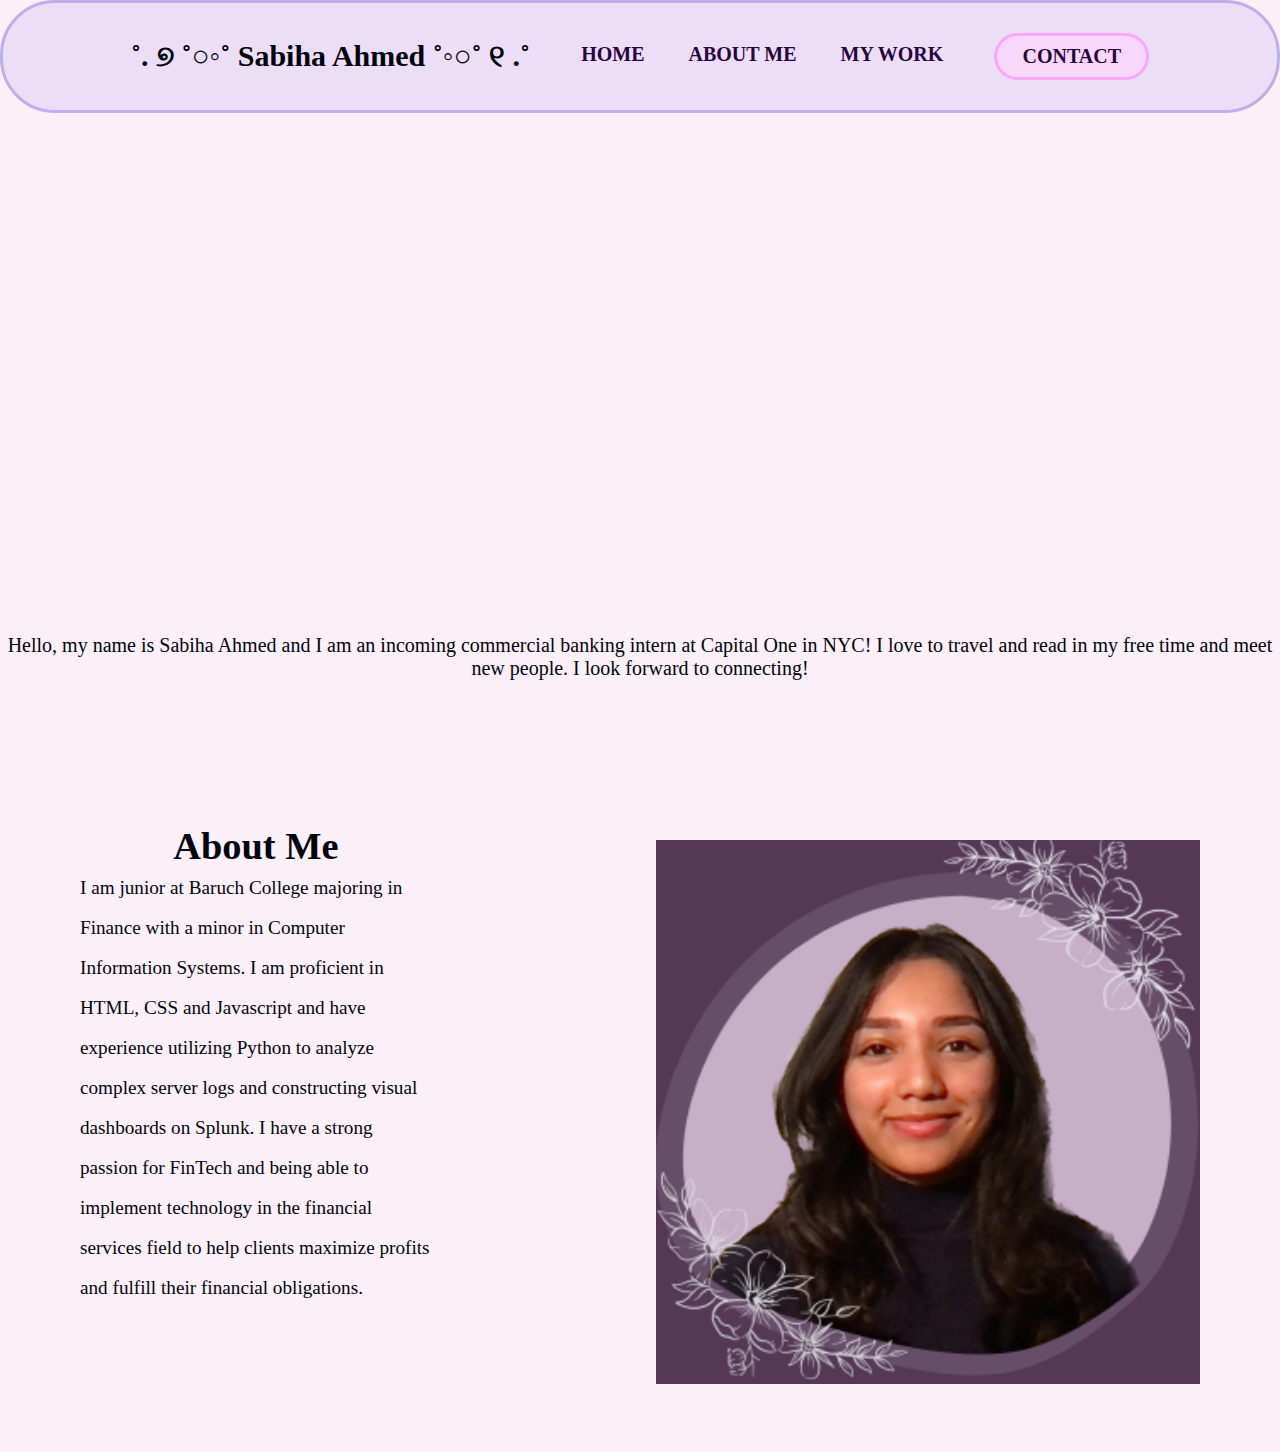
==== portfolio.html @ cc4a78d0 "Add files via upload" ====
<!DOCTYPE html>
<html>

<head>
    <meta charset="utf-8">
    <meta http-equiv="X-UA-Compatible" content="IE=edge">
    <title>Sabiha Ahmed Professional Portfolio</title>
    <meta name="description" content="Portfolio Content">
    <meta name="viewport" content="width=device-width, initial-scale=1">
    <link rel="stylesheet" href="style.css">
</head>

<body>
    <header>
        <div class="header-content">
            <h1 class="logo">˚. ୭ ˚○◦˚ Sabiha Ahmed ˚◦○˚ ୧ .˚ </h1>
            <nav>
                <ul class="navlinks">
                    <li><a href=#portfolio>HOME</a></li>
                    <li><a href=#about>ABOUT ME</a></li>
                    <li><a href=#work>MY WORK</a></li>
                </ul>
            </nav>
            <a class="Contact" href="#contact"><button>CONTACT</button></a>
        </div>
    </header>
    <section class="welcome" id=".home">
        <h1>Welcome <br> to my <br> Personal Portfolio!</h1>
        <p class="intro"> 
            Hello, my name is Sabiha Ahmed and I am an incoming commercial banking intern at Capital One in
            NYC! I love to travel and read in my free time and meet new people. I look forward to connecting! </p>
    </section>


<section class="about" id=".about">
        <div class="row">
            <div class="introduction">
<header class="aboutheader">
            <h1>About Me</h1>

            <p>
                I am junior at Baruch College majoring in Finance with a minor in Computer Information
                Systems. I am proficient in HTML, CSS and Javascript and have experience utilizing Python to analyze
                complex server logs and constructing visual dashboards on Splunk. I have a strong passion for FinTech and being
                able to implement technology in the financial services field to help clients maximize profits and
                fulfill their financial obligations. </p>
            </div>

            <div class="img">
            <img id="headshot" src="headshot2.png" alt="Image of Sabiha Ahmed">
        </div>
            </main>

    </div>

    <footer>
        <div id="footer-content">

        </div>
    </footer>
    <script src="" async defer></script>

</body>

</html>
---- style.css ----
@import url('https://fonts.googleapis.com/css2?family=Mali:wght@600&family=Montserrat&family=Space+Mono&display=swap');
@import url('https://fonts.googleapis.com/css2?family=Mali:wght@600&family=Space+Mono&display=swap');
body {
    background-color:#f2d1eb56;
    color:rgb(1, 6, 12);
    font-family: Georgia, 'Times New Roman', Times, serif
}
.logo {
    font-family: Georgia, 'Times New Roman', Times, serif
    cursor: pointer;
    font-size: 30px;

    
}

.logo:hover{
    transition:all 0.3s ease 0s;
    color:rgba(250, 152, 250, 1);
}

* {
    box-sizing:border-box;
    margin: 0;
    padding: 0;
    scroll-behavior: smooth;
    scroll-padding-top: 1rem;
    overflow-x: hidden;
}

li, a, button {
    font-weight: 550;
    font-size: 16px;
    text-decoration: none;
    color:rgb(40, 4, 65);
    font-size: 20px;

}

.header-content {
    display:flex;
    justify-content: space-between;
    align-items: center;
    padding: 30px 10%;
    background-color: rgba(197, 181, 243, 0.279);
    border-radius: 55px;
    border: solid rgb(190, 174, 238);

}


.navlinks {
    list-style: none;
}

.navlinks li {
    display: inline-block;
    padding: 0px 20px;
}

.navlinks li a {
    transition: all 0.3s ease 0s;
}

.navlinks li a:hover{
    color: rgba(250, 152, 250, 0.9);
    text-decoration: underline;
}

button {
    padding: 9px 25px;
    background-color:rgba(249, 215, 249, 0.9);
    border:solid #f58af598;
    border-radius: 50px;
    font-family: 'Times New Roman', Times, serif;
    cursor:pointer;
    transition:all 0.3s ease 0s;
}

button:hover {
    background-color:rgba(250, 152, 250, 0.8);
}

.welcome h1 {
    display: flex;
    justify-content: center;
    padding-top: 3rem;
    text-align: center;
    font-family: Georgia;
    font-size: 8.5rem;
    font-weight: 1rem;
    color: transparent;
    background: 
    url(https://media.giphy.com/media/bw14WlhKyivks/giphy.gif) no-repeat;
    background-size: cover;
    -webkit-background-clip: text;
}
.intro {
    font-size: 20px;
    text-align: center;
    margin-top: 5px;
}

.about .row {
    display: grid;
    grid-template-columns: 1fr 1fr;
    grid-column-gap: 2rem;
}

.about .row .introduction {
    padding-top: 9rem;
    padding-left: 5rem;
    font-size: 1.2rem;
    max-width: 45ch;
    padding-bottom: 9rem;
}

.about .row img {
    display: flex;
    width: 100%;
    height: auto;
    padding-right: 5rem;
    padding-top: 10rem;
    padding-bottom: 4rem;
}

.about p {
    line-height: 40px;
}

.about h1 {
    text-align: center;
}
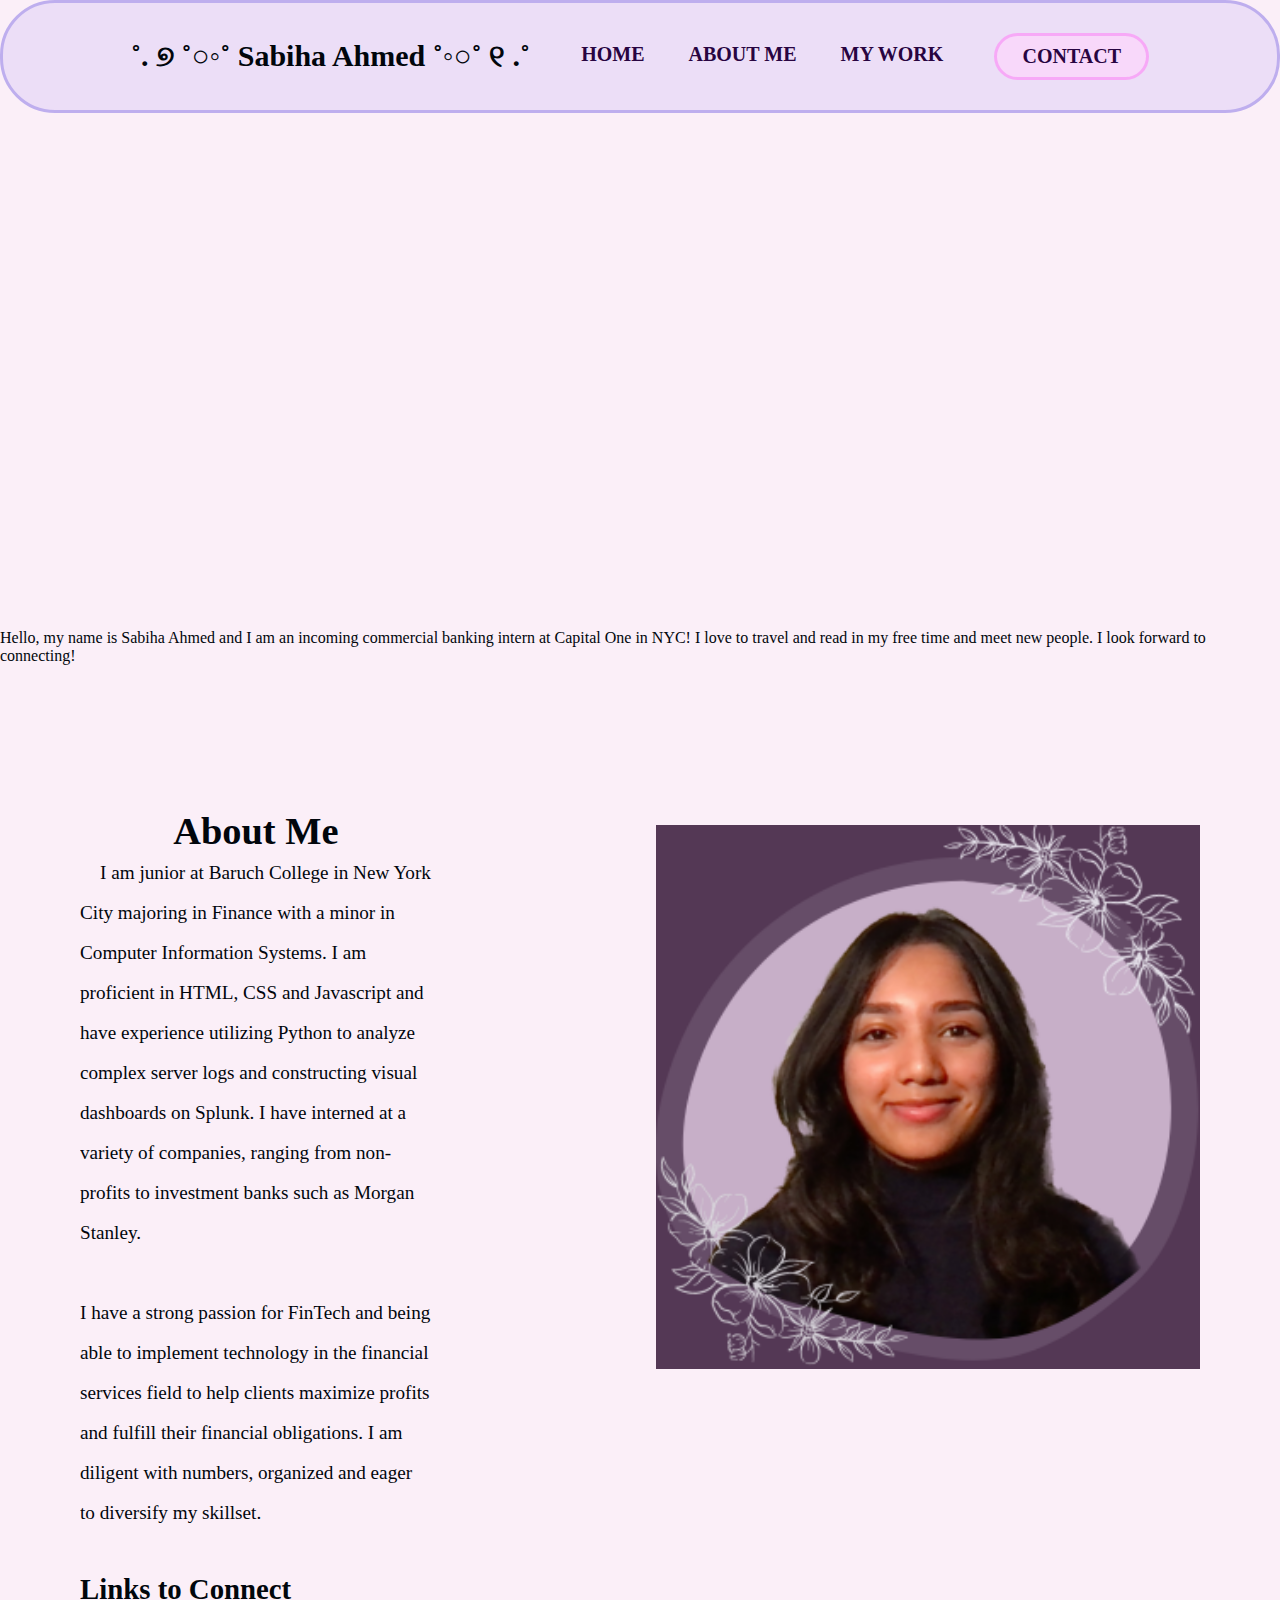
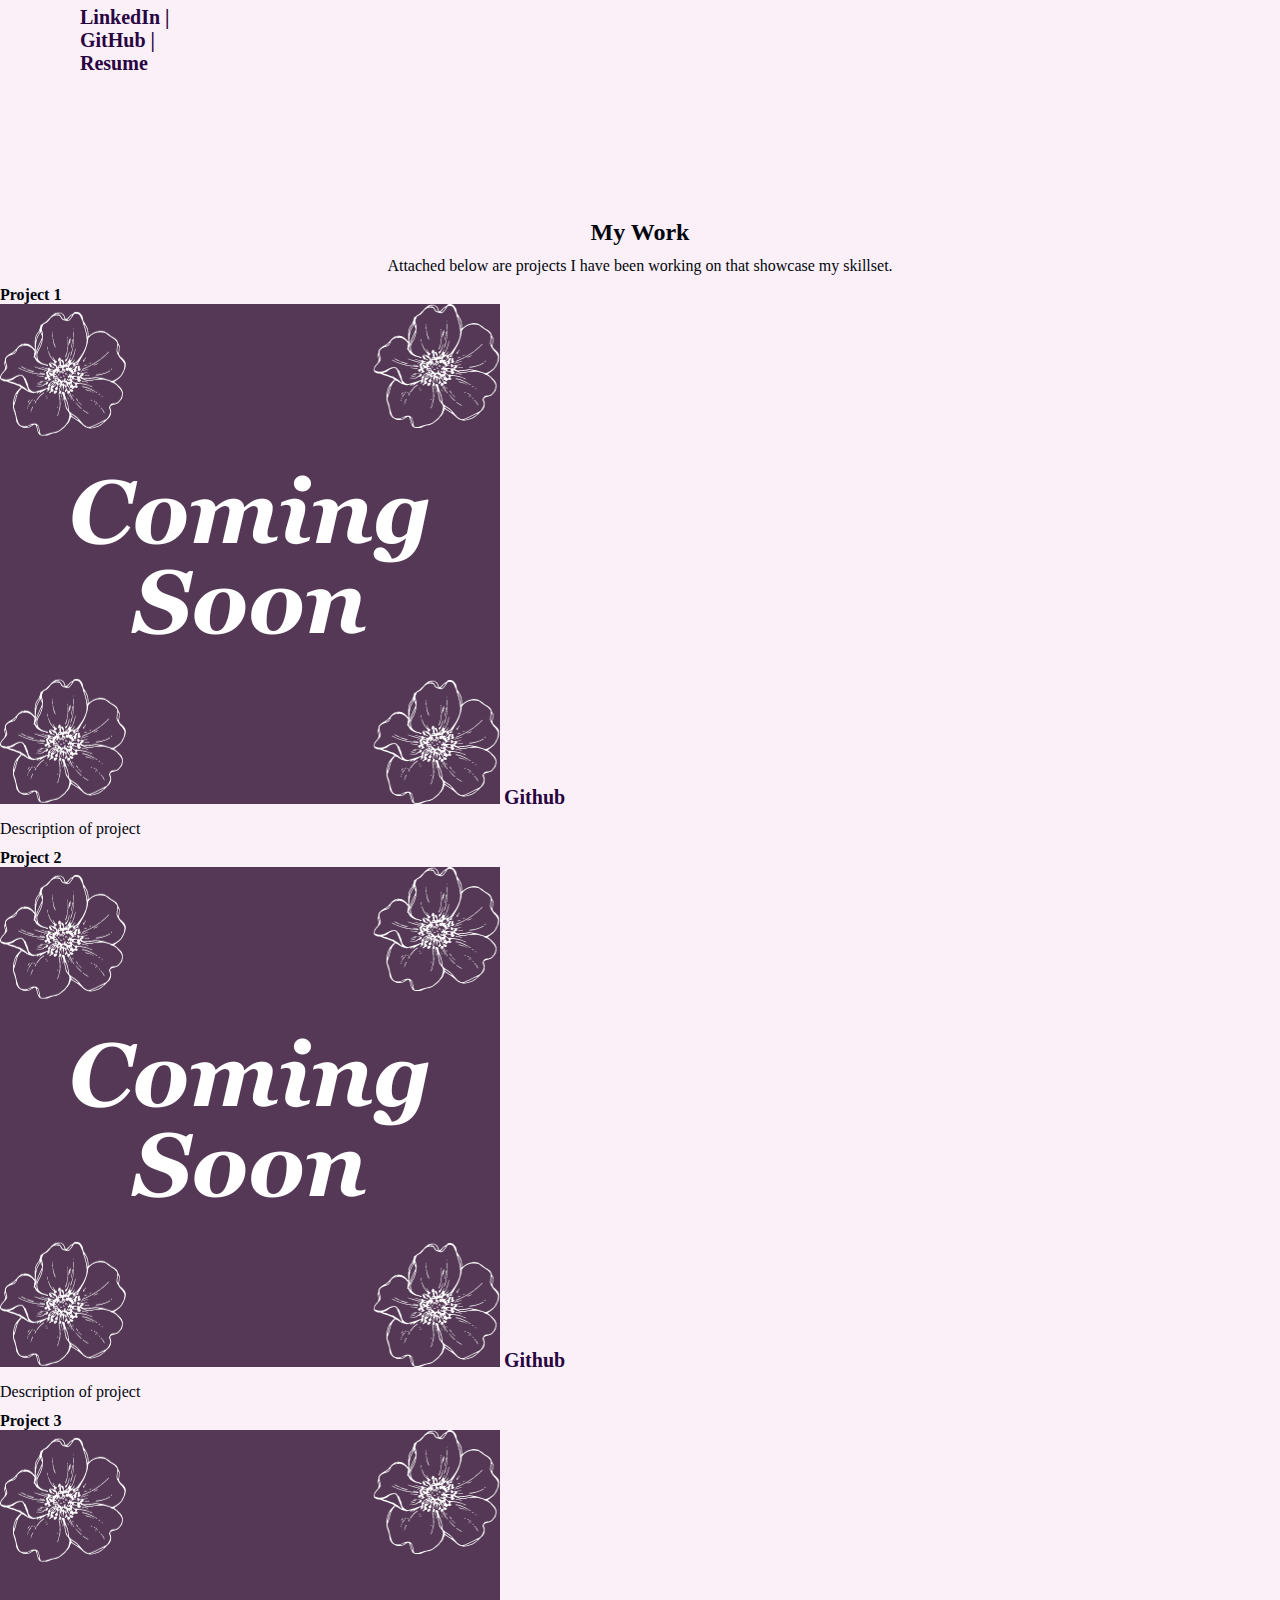
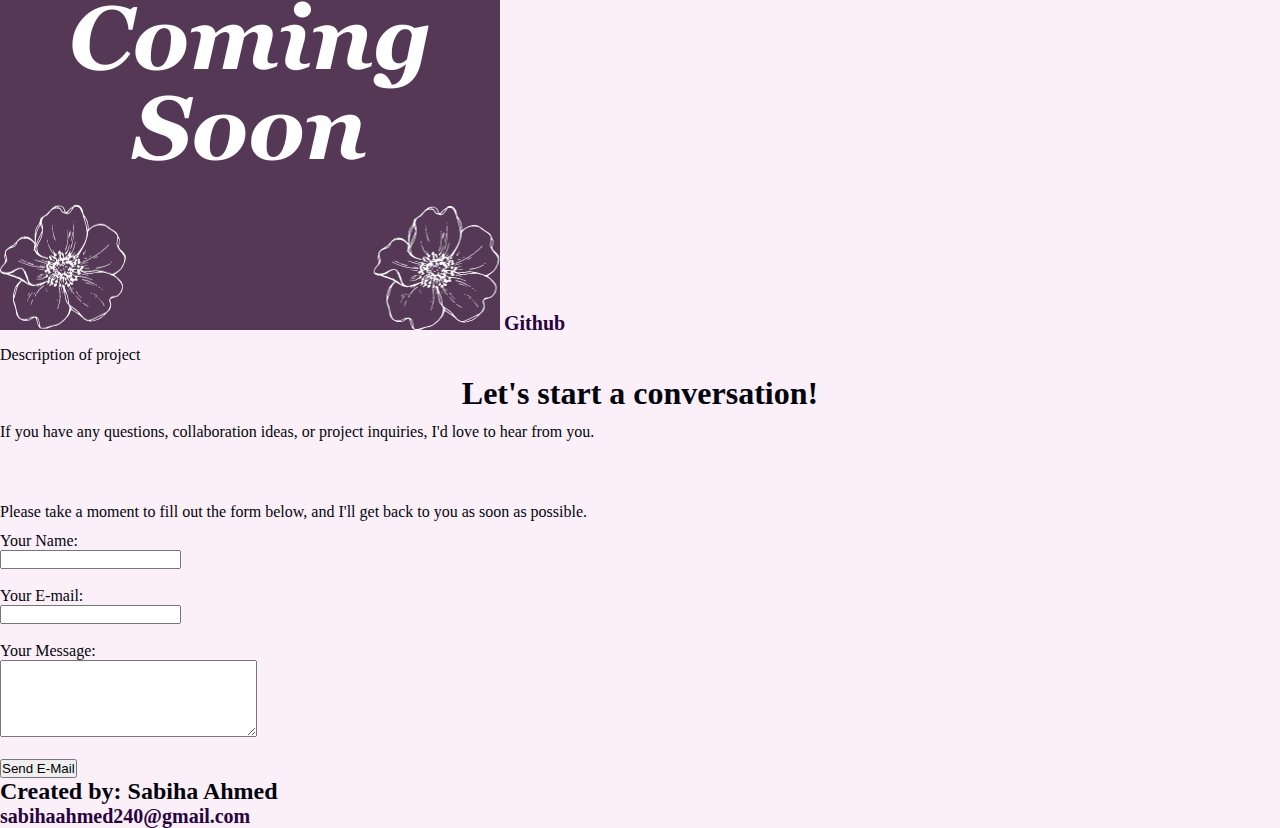
==== commit 668c9ced: "Update portfolio.html" ====
--- a/portfolio.html
+++ b/portfolio.html
@@ -24,42 +24,137 @@
             <a class="Contact" href="#contact"><button>CONTACT</button></a>
         </div>
     </header>
-    <section class="welcome" id=".home">
+    <section class="welcome" id="portfolio">
         <h1>Welcome <br> to my <br> Personal Portfolio!</h1>
-        <p class="intro"> 
+        <p id="intro"> 
             Hello, my name is Sabiha Ahmed and I am an incoming commercial banking intern at Capital One in
             NYC! I love to travel and read in my free time and meet new people. I look forward to connecting! </p>
     </section>
 
 
-<section class="about" id=".about">
+<section class="about" id="about">
         <div class="row">
             <div class="introduction">
 <header class="aboutheader">
             <h1>About Me</h1>
 
-            <p>
-                I am junior at Baruch College majoring in Finance with a minor in Computer Information
+            <p style="text-indent: 20px;">
+                I am junior at Baruch College in New York City majoring in Finance with a minor in Computer Information
                 Systems. I am proficient in HTML, CSS and Javascript and have experience utilizing Python to analyze
-                complex server logs and constructing visual dashboards on Splunk. I have a strong passion for FinTech and being
+                complex server logs and constructing visual dashboards on Splunk. I have interned at a variety of companies, ranging from non-profits to investment banks such as Morgan Stanley.<br> <br>I have a strong passion for FinTech and being
                 able to implement technology in the financial services field to help clients maximize profits and
-                fulfill their financial obligations. </p>
+                fulfill their financial obligations. I am diligent with numbers, organized and eager to diversify my skillset.
+                <br><br>
+                <div class="profiles">
+
+                    <h2 class="connect"> Links to Connect </h2> 
+                    <ul class=connectlinks>
+                        <li><a href="https://www.linkedin.com/in/sabihaahmed"" target="_blank">LinkedIn |</a> </li>
+                        <li><a href="https://github.com/sabihaa240" target="_blank">GitHub |</a> </li>
+                        <li><a href="https://drive.google.com/file/d/1ZLcHJ9WaviT_YookcO1D0D_VUPnb_Zhf/view?usp=sharing" target="_blank">Resume</a></li> 
+                    </ul>
+    
+              
+    
+                </div>
+            </p>
             </div>
 
             <div class="img">
             <img id="headshot" src="headshot2.png" alt="Image of Sabiha Ahmed">
+            
         </div>
             </main>
 
     </div>
 
+
+    <section class="work" id="work">
+        <div class="workrow">
+          <h2 style="text-align: center;">My Work</h2>
+          <p style = "text-align:center;">Attached below are projects I have been working on that showcase my skillset.</p>
+          </div>
+          
+
+        <div class="placeholders">
+
+
+            <div class="project">
+                <h4>Project 1</h4>
+                <img src="Coming Soon.png" alt="coming soon image">
+                <a class = "github" href="http://">Github</a>
+                <p class="project-desc">Description of project</p>
+            </div>
+
+            <div class="project" alt="coming soon image">
+                <h4>Project 2</h4>
+                <img src="Coming Soon.png">
+                <a class = "github" href="http://">Github</a>
+                <p class="project-desc">Description of project</p>
+            </div>
+
+            <div class="project" alt="coming soon image">
+                <h4>Project 3</h4>
+                <img src="Coming Soon.png">
+                <a class = "github" href="http://">Github</a>
+                <p class="project-desc">Description of project</p>
+            </div>
+
+                
+                  </div>
+      </section>
+
+      <section class="contactcontent" id="contact"
+        <div class="row">
+          <div class="profilepic">
+            
+          </div>
+          <div class="invitation">
+            <h1 class="name">
+              Let's start a conversation!
+            </h1>
+            <p>
+              If you have any questions, collaboration ideas, or project inquiries, I'd love to hear from you. <br><br> Please take a moment to fill out the form below, and I'll get back to you as soon as possible.
+            </p>
+          <div class="contactform">
+            <form method="post" action="http://server1">
+              <div class="contact">
+                <label for="name">Your Name:</label>
+                <br>
+                <input type="text" name="name">
+                <br/>
+                <br>
+                <label for="email">Your E-mail:</label>
+                <br>
+                <input type="text" name="email">
+                <br>
+                <br/>
+                <label for="message">Your Message:</label>
+                <br>
+                <textarea name="message" rows="5" cols="30">
+                </textarea>
+                <br/>
+                <br>
+                <input class="sendbutton" type="submit" value="Send E-Mail">
+              </div>
+            </form>
+            </div>
+          </div>
+        </div>
+      </section>
+
+
+
+
     <footer>
         <div id="footer-content">
+                <h2>Created by: Sabiha Ahmed</h2>
 
+                <h5><a href="sabihaahmed240@gmail.com">sabihaahmed240@gmail.com</a></h5>
         </div>
     </footer>
     <script src="" async defer></script>
 
 </body>
 
-</html>+</html>
